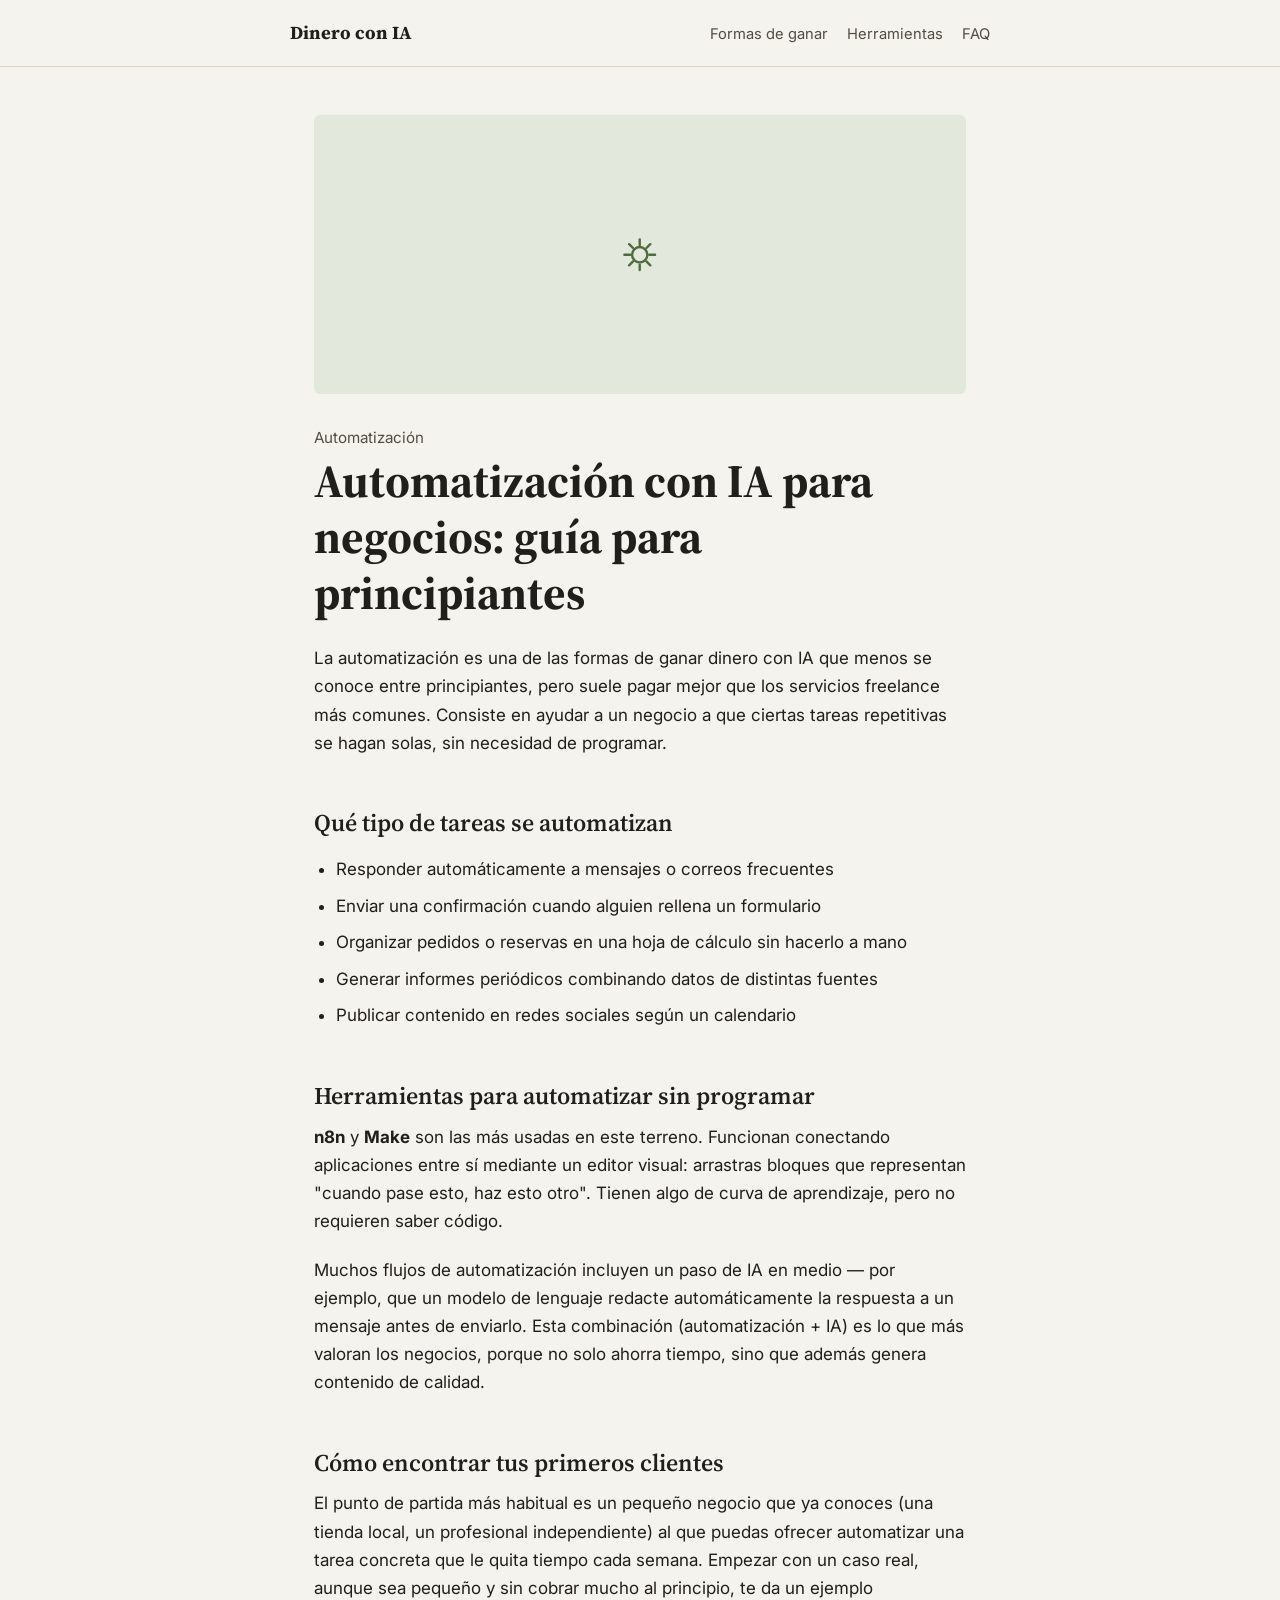
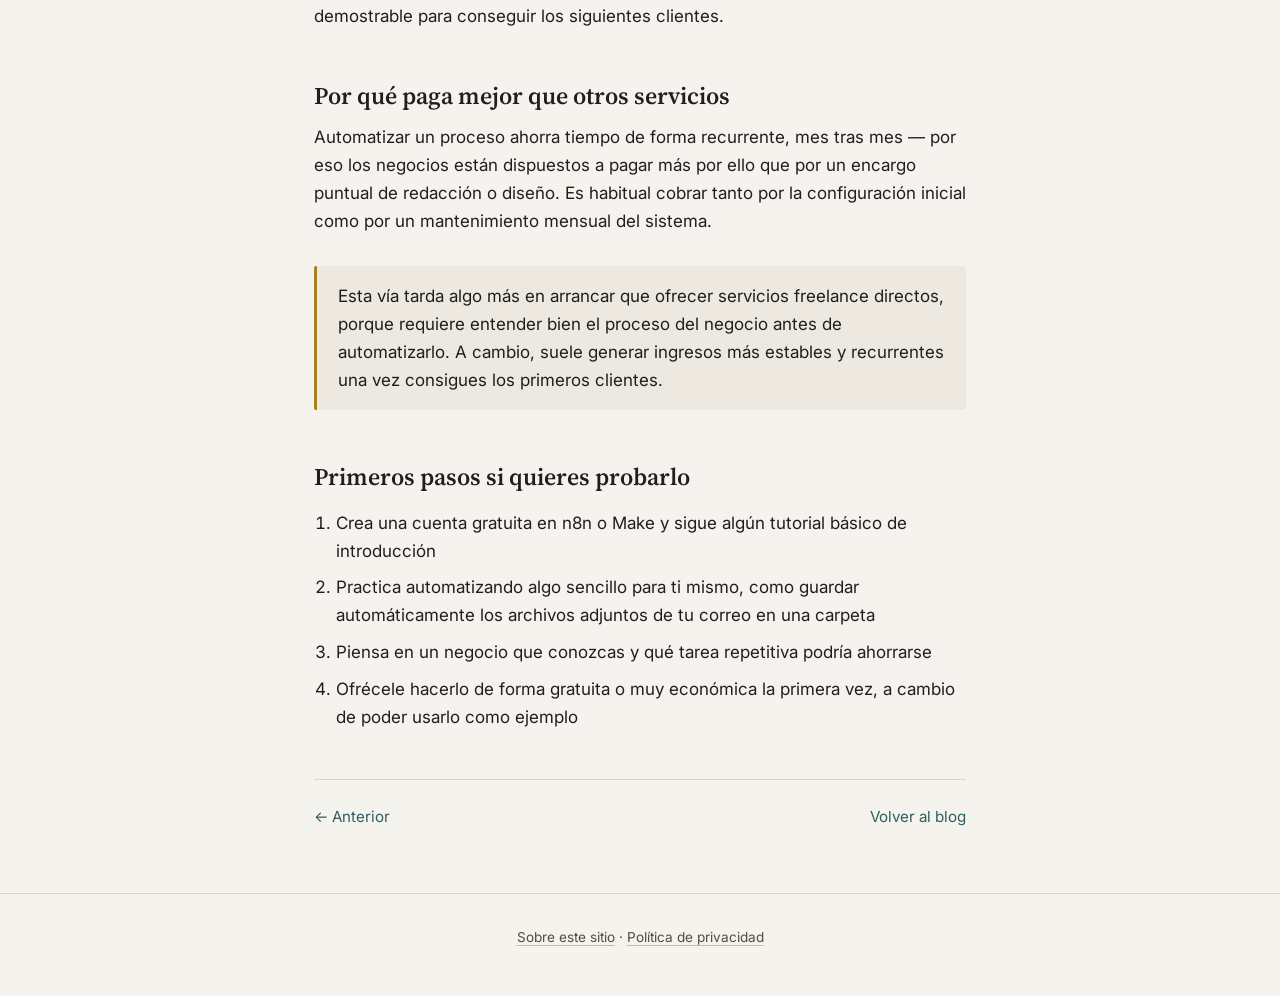
==== automatizacion-ia-negocios.html @ 82c19152 "Add files via upload" ====
<!DOCTYPE html>
<html lang="es">
<head>
<meta charset="UTF-8">
<meta name="viewport" content="width=device-width, initial-scale=1.0">
<title>Automatización con IA para negocios: guía para principiantes</title>
<meta name="description" content="Cómo ayudar a pequeños negocios a automatizar tareas repetitivas usando IA y herramientas no-code, sin saber programar.">
<link rel="stylesheet" href="style.css">
</head>
<body>

<header class="site-header">
  <nav>
    <a href="index.html" class="brand">Dinero con IA</a>
    <div class="menu">
      <a href="formas-de-ganar-dinero.html">Formas de ganar</a>
      <a href="herramientas-para-empezar.html">Herramientas</a>
      <a href="preguntas-frecuentes.html">FAQ</a>
    </div>
  </nav>
</header>

<main>
  <div class="article-thumb-full tint-d">
    <svg viewBox="0 0 64 64" fill="none" xmlns="http://www.w3.org/2000/svg">
      <circle cx="32" cy="32" r="8" stroke="#4f6b3f" stroke-width="2.5"/>
      <path d="M32 16v6M32 42v6M48 32h-6M22 32h-6M43 21l-4 4M25 39l-4 4M43 43l-4-4M25 25l-4-4" stroke="#4f6b3f" stroke-width="2.5" stroke-linecap="round"/>
    </svg>
  </div>
  <p class="eyebrow-plain">Automatización</p>
  <h1>Automatización con IA para negocios: guía para principiantes</h1>

  <p>La automatización es una de las formas de ganar dinero con IA que menos se conoce entre principiantes, pero suele pagar mejor que los servicios freelance más comunes. Consiste en ayudar a un negocio a que ciertas tareas repetitivas se hagan solas, sin necesidad de programar.</p>

  <h2>Qué tipo de tareas se automatizan</h2>
  <ul>
    <li>Responder automáticamente a mensajes o correos frecuentes</li>
    <li>Enviar una confirmación cuando alguien rellena un formulario</li>
    <li>Organizar pedidos o reservas en una hoja de cálculo sin hacerlo a mano</li>
    <li>Generar informes periódicos combinando datos de distintas fuentes</li>
    <li>Publicar contenido en redes sociales según un calendario</li>
  </ul>

  <h2>Herramientas para automatizar sin programar</h2>
  <p><strong>n8n</strong> y <strong>Make</strong> son las más usadas en este terreno. Funcionan conectando aplicaciones entre sí mediante un editor visual: arrastras bloques que representan "cuando pase esto, haz esto otro". Tienen algo de curva de aprendizaje, pero no requieren saber código.</p>

  <p>Muchos flujos de automatización incluyen un paso de IA en medio — por ejemplo, que un modelo de lenguaje redacte automáticamente la respuesta a un mensaje antes de enviarlo. Esta combinación (automatización + IA) es lo que más valoran los negocios, porque no solo ahorra tiempo, sino que además genera contenido de calidad.</p>

  <h2>Cómo encontrar tus primeros clientes</h2>
  <p>El punto de partida más habitual es un pequeño negocio que ya conoces (una tienda local, un profesional independiente) al que puedas ofrecer automatizar una tarea concreta que le quita tiempo cada semana. Empezar con un caso real, aunque sea pequeño y sin cobrar mucho al principio, te da un ejemplo demostrable para conseguir los siguientes clientes.</p>

  <h2>Por qué paga mejor que otros servicios</h2>
  <p>Automatizar un proceso ahorra tiempo de forma recurrente, mes tras mes — por eso los negocios están dispuestos a pagar más por ello que por un encargo puntual de redacción o diseño. Es habitual cobrar tanto por la configuración inicial como por un mantenimiento mensual del sistema.</p>

  <div class="callout">
    <p>Esta vía tarda algo más en arrancar que ofrecer servicios freelance directos, porque requiere entender bien el proceso del negocio antes de automatizarlo. A cambio, suele generar ingresos más estables y recurrentes una vez consigues los primeros clientes.</p>
  </div>

  <h2>Primeros pasos si quieres probarlo</h2>
  <ol>
    <li>Crea una cuenta gratuita en n8n o Make y sigue algún tutorial básico de introducción</li>
    <li>Practica automatizando algo sencillo para ti mismo, como guardar automáticamente los archivos adjuntos de tu correo en una carpeta</li>
    <li>Piensa en un negocio que conozcas y qué tarea repetitiva podría ahorrarse</li>
    <li>Ofrécele hacerlo de forma gratuita o muy económica la primera vez, a cambio de poder usarlo como ejemplo</li>
  </ol>

  <div class="page-nav">
    <a href="prompts-para-ganar-dinero.html">← Anterior</a>
    <a href="index.html">Volver al blog</a>
  </div>
</main>

<footer class="site-footer">
  <p><a href="sobre-nosotros.html">Sobre este sitio</a> · <a href="privacidad.html">Política de privacidad</a></p>
</footer>

</body>
</html>
---- style.css ----
@import url('https://fonts.googleapis.com/css2?family=Source+Serif+4:opsz,wght@8..60,400;8..60,600;8..60,700&family=Inter:wght@400;500;600&display=swap');

:root {
  --paper: #f5f3ee;
  --paper-raised: #ede9e0;
  --ink: #211f1c;
  --ink-soft: #524d44;
  --gold: #a97f1f;
  --gold-dark: #7c5c15;
  --teal: #2f5d62;
  --rule: #d9d3c4;
  --max-width: 700px;
}

* { box-sizing: border-box; }

html { scroll-behavior: smooth; }

body {
  margin: 0;
  background: var(--paper);
  color: var(--ink);
  font-family: 'Inter', sans-serif;
  font-size: 17px;
  line-height: 1.65;
  -webkit-font-smoothing: antialiased;
}

@media (prefers-reduced-motion: reduce) {
  html { scroll-behavior: auto; }
}

a { color: var(--teal); text-decoration-color: rgba(47,93,98,0.35); text-underline-offset: 3px; }
a:hover { text-decoration-color: var(--teal); }
a:focus-visible, button:focus-visible { outline: 2px solid var(--gold-dark); outline-offset: 3px; }

h1, h2, h3 {
  font-family: 'Source Serif 4', serif;
  font-weight: 600;
  line-height: 1.2;
  color: var(--ink);
  margin: 0 0 0.5em;
}

h1 { font-size: clamp(2rem, 5vw, 2.9rem); font-weight: 700; }
h2 { font-size: 1.5rem; margin-top: 2.2em; }
h3 { font-size: 1.15rem; margin-top: 1.6em; }

p { margin: 0 0 1.2em; }
ul, ol { padding-left: 1.3em; }
li { margin-bottom: 0.5em; }

.site-header {
  border-bottom: 1px solid var(--rule);
  padding: 1.1rem 1.5rem;
}

.site-header nav {
  max-width: var(--max-width);
  margin: 0 auto;
  display: flex;
  align-items: baseline;
  justify-content: space-between;
  gap: 1rem;
  flex-wrap: wrap;
}

.brand {
  font-family: 'Source Serif 4', serif;
  font-weight: 700;
  font-size: 1.15rem;
  color: var(--ink);
  text-decoration: none;
}

.brand:hover { text-decoration: none; color: var(--gold-dark); }

.site-header .menu {
  display: flex;
  gap: 1.2rem;
  font-size: 0.92rem;
}

.site-header .menu a {
  color: var(--ink-soft);
  text-decoration: none;
}

.site-header .menu a:hover { color: var(--teal); }

main {
  max-width: var(--max-width);
  margin: 0 auto;
  padding: 3rem 1.5rem 4rem;
}

.eyebrow-plain {
  color: var(--ink-soft);
  font-size: 0.95rem;
  margin-bottom: 0.3em;
}

.lede {
  font-size: 1.2rem;
  color: var(--ink-soft);
  margin-bottom: 1.8em;
}

.chapter-list {
  list-style: none;
  padding: 0;
  margin: 1.5em 0 2.5em;
  border-top: 1px solid var(--rule);
}

.chapter-list li {
  border-bottom: 1px solid var(--rule);
  margin: 0;
}

.chapter-list a {
  display: flex;
  align-items: baseline;
  gap: 1rem;
  padding: 0.95rem 0;
  text-decoration: none;
  color: var(--ink);
}

.chapter-list a:hover .chapter-title { color: var(--teal); }

.chapter-num {
  font-family: 'Source Serif 4', serif;
  color: var(--gold-dark);
  font-size: 1rem;
  flex-shrink: 0;
  width: 1.6em;
}

.chapter-title { font-weight: 500; flex-grow: 1; }
.chapter-desc { color: var(--ink-soft); font-size: 0.88rem; display: block; margin-top: 0.15em; }

.hero {
  padding: 0.5rem 0 1rem;
}

.hero .lede { margin-bottom: 0; }

.blog-grid {
  display: grid;
  grid-template-columns: repeat(2, 1fr);
  gap: 1.4rem;
  margin: 2.2em 0 1em;
  padding: 0;
  list-style: none;
}

@media (max-width: 620px) {
  .blog-grid { grid-template-columns: 1fr; }
}

.post-card {
  display: block;
  text-decoration: none;
  color: var(--ink);
  border: 1px solid var(--rule);
  border-radius: 6px;
  overflow: hidden;
  background: #fff;
  transition: border-color 0.15s ease, transform 0.15s ease;
}

.post-card:hover {
  border-color: var(--gold);
  transform: translateY(-2px);
}

.post-thumb {
  aspect-ratio: 16 / 10;
  display: flex;
  align-items: center;
  justify-content: center;
}

.post-thumb svg { width: 46%; height: 46%; }

.post-body { padding: 1.1rem 1.2rem 1.3rem; }

.post-tag {
  display: inline-block;
  font-size: 0.72rem;
  font-weight: 600;
  text-transform: uppercase;
  letter-spacing: 0.04em;
  color: var(--gold-dark);
  margin-bottom: 0.5em;
}

.post-title {
  font-family: 'Source Serif 4', serif;
  font-weight: 600;
  font-size: 1.15rem;
  line-height: 1.3;
  margin: 0 0 0.4em;
  color: var(--ink);
}

.post-card:hover .post-title { color: var(--teal); }

.post-summary {
  font-size: 0.88rem;
  color: var(--ink-soft);
  margin: 0;
  line-height: 1.5;
}

.section-heading {
  display: flex;
  align-items: baseline;
  justify-content: space-between;
  border-bottom: 1px solid var(--rule);
  padding-bottom: 0.6em;
  margin-top: 2.5em;
}

.section-heading h2 { margin: 0; }

.post-meta {
  font-size: 0.85rem;
  color: var(--ink-soft);
  margin-bottom: 1.6em;
}

.article-thumb-full {
  width: 100%;
  aspect-ratio: 21 / 9;
  border-radius: 6px;
  display: flex;
  align-items: center;
  justify-content: center;
  margin-bottom: 1.8em;
}

.article-thumb-full svg { width: 22%; height: 22%; }

.tag-nav {
  display: flex;
  gap: 0.6rem;
  flex-wrap: wrap;
  margin: 1.2em 0 0;
}

.tag-pill {
  font-size: 0.82rem;
  color: var(--ink-soft);
  border: 1px solid var(--rule);
  border-radius: 100px;
  padding: 0.3em 0.9em;
  text-decoration: none;
}

.tag-pill:hover { border-color: var(--gold); color: var(--teal); text-decoration: none; }

.tint-a { background: #ece3cd; }
.tint-b { background: #dde6e4; }
.tint-c { background: #e8dfe8; }
.tint-d { background: #e3e8dc; }
.tint-e { background: #ecdfd4; }

.callout {
  background: var(--paper-raised);
  border-left: 3px solid var(--gold);
  padding: 1rem 1.3rem;
  margin: 1.8em 0;
  border-radius: 2px;
}

.callout p:last-child { margin-bottom: 0; }

table {
  width: 100%;
  border-collapse: collapse;
  margin: 1.5em 0;
  font-size: 0.95rem;
}

th, td {
  text-align: left;
  padding: 0.6em 0.8em;
  border-bottom: 1px solid var(--rule);
}

th { font-family: 'Source Serif 4', serif; font-weight: 600; }

.page-nav {
  display: flex;
  justify-content: space-between;
  gap: 1rem;
  margin-top: 3rem;
  padding-top: 1.5rem;
  border-top: 1px solid var(--rule);
  font-size: 0.95rem;
}

.page-nav a { text-decoration: none; }

.site-footer {
  border-top: 1px solid var(--rule);
  padding: 2rem 1.5rem;
  text-align: center;
  color: var(--ink-soft);
  font-size: 0.85rem;
}

.site-footer a { color: var(--ink-soft); }

details {
  border-bottom: 1px solid var(--rule);
  padding: 0.9em 0;
}

details summary {
  font-family: 'Source Serif 4', serif;
  font-weight: 600;
  cursor: pointer;
  font-size: 1.05rem;
}

details p { margin-top: 0.8em; }
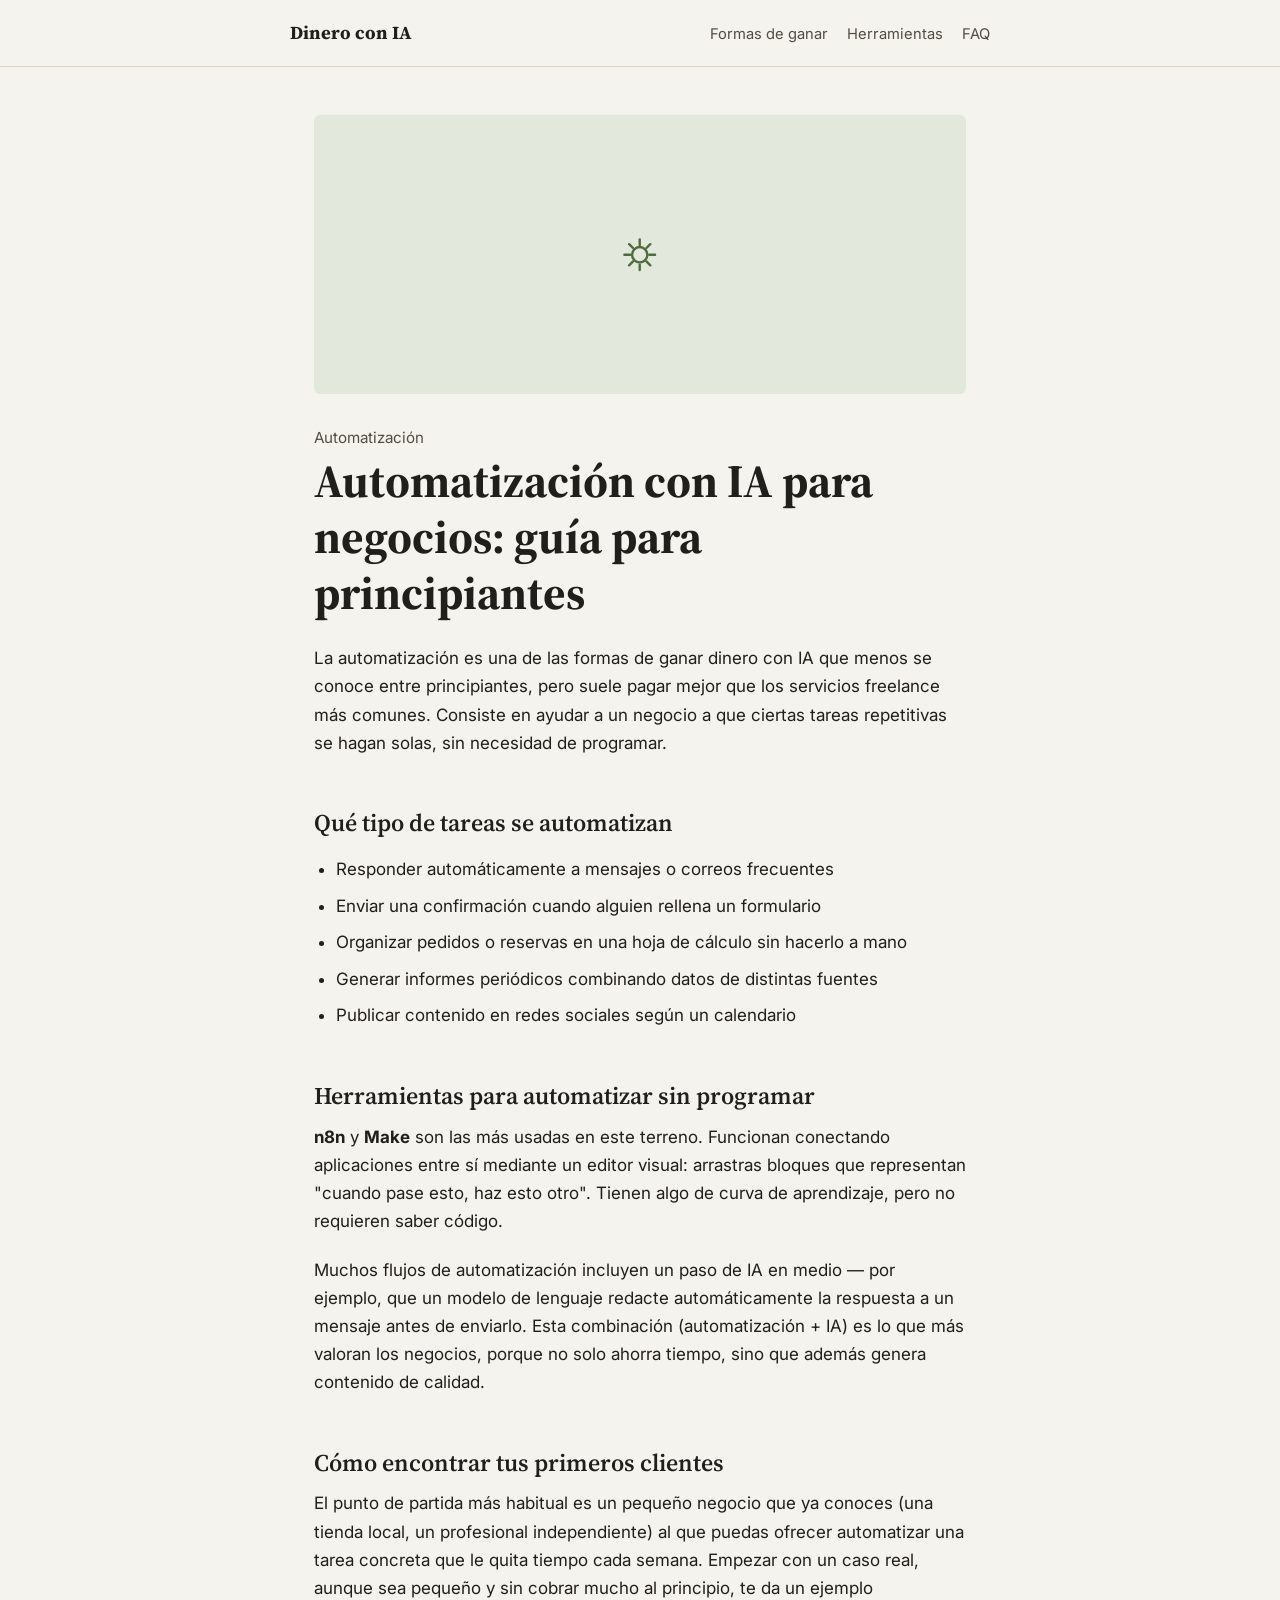
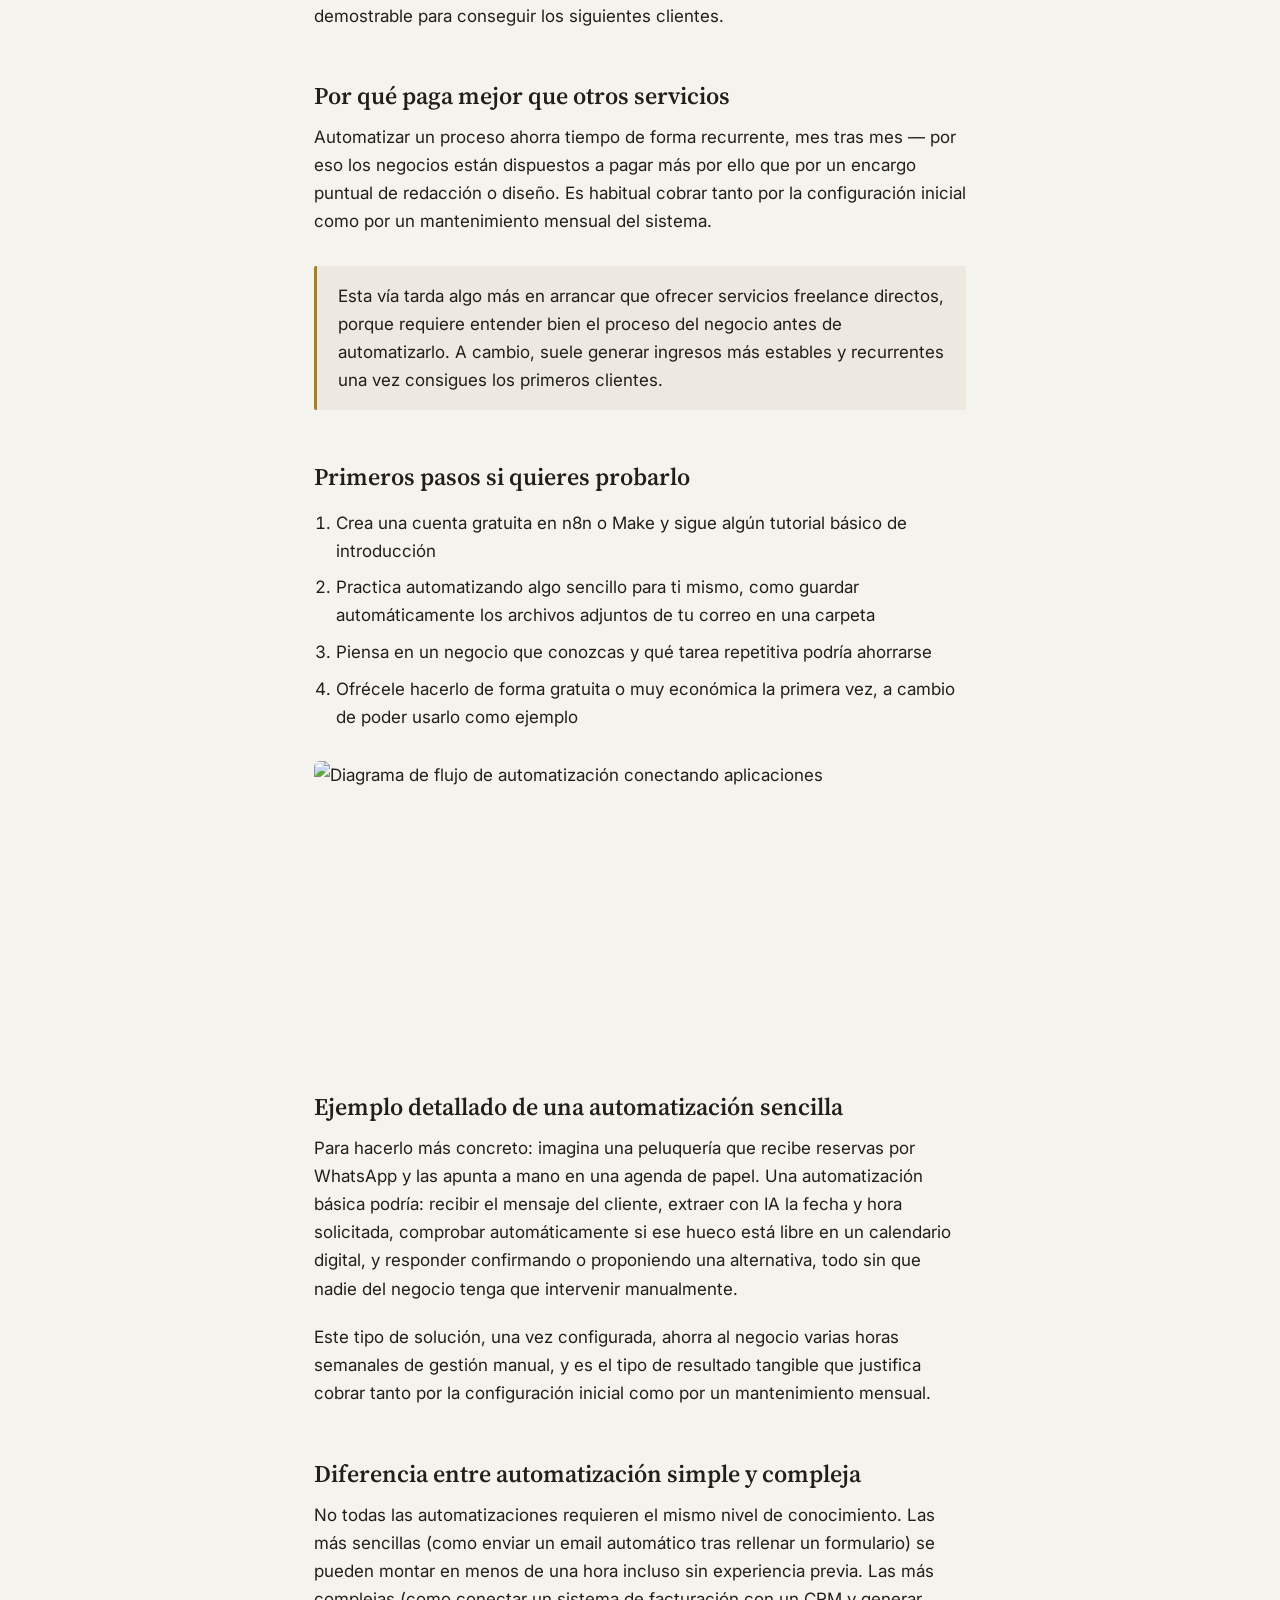
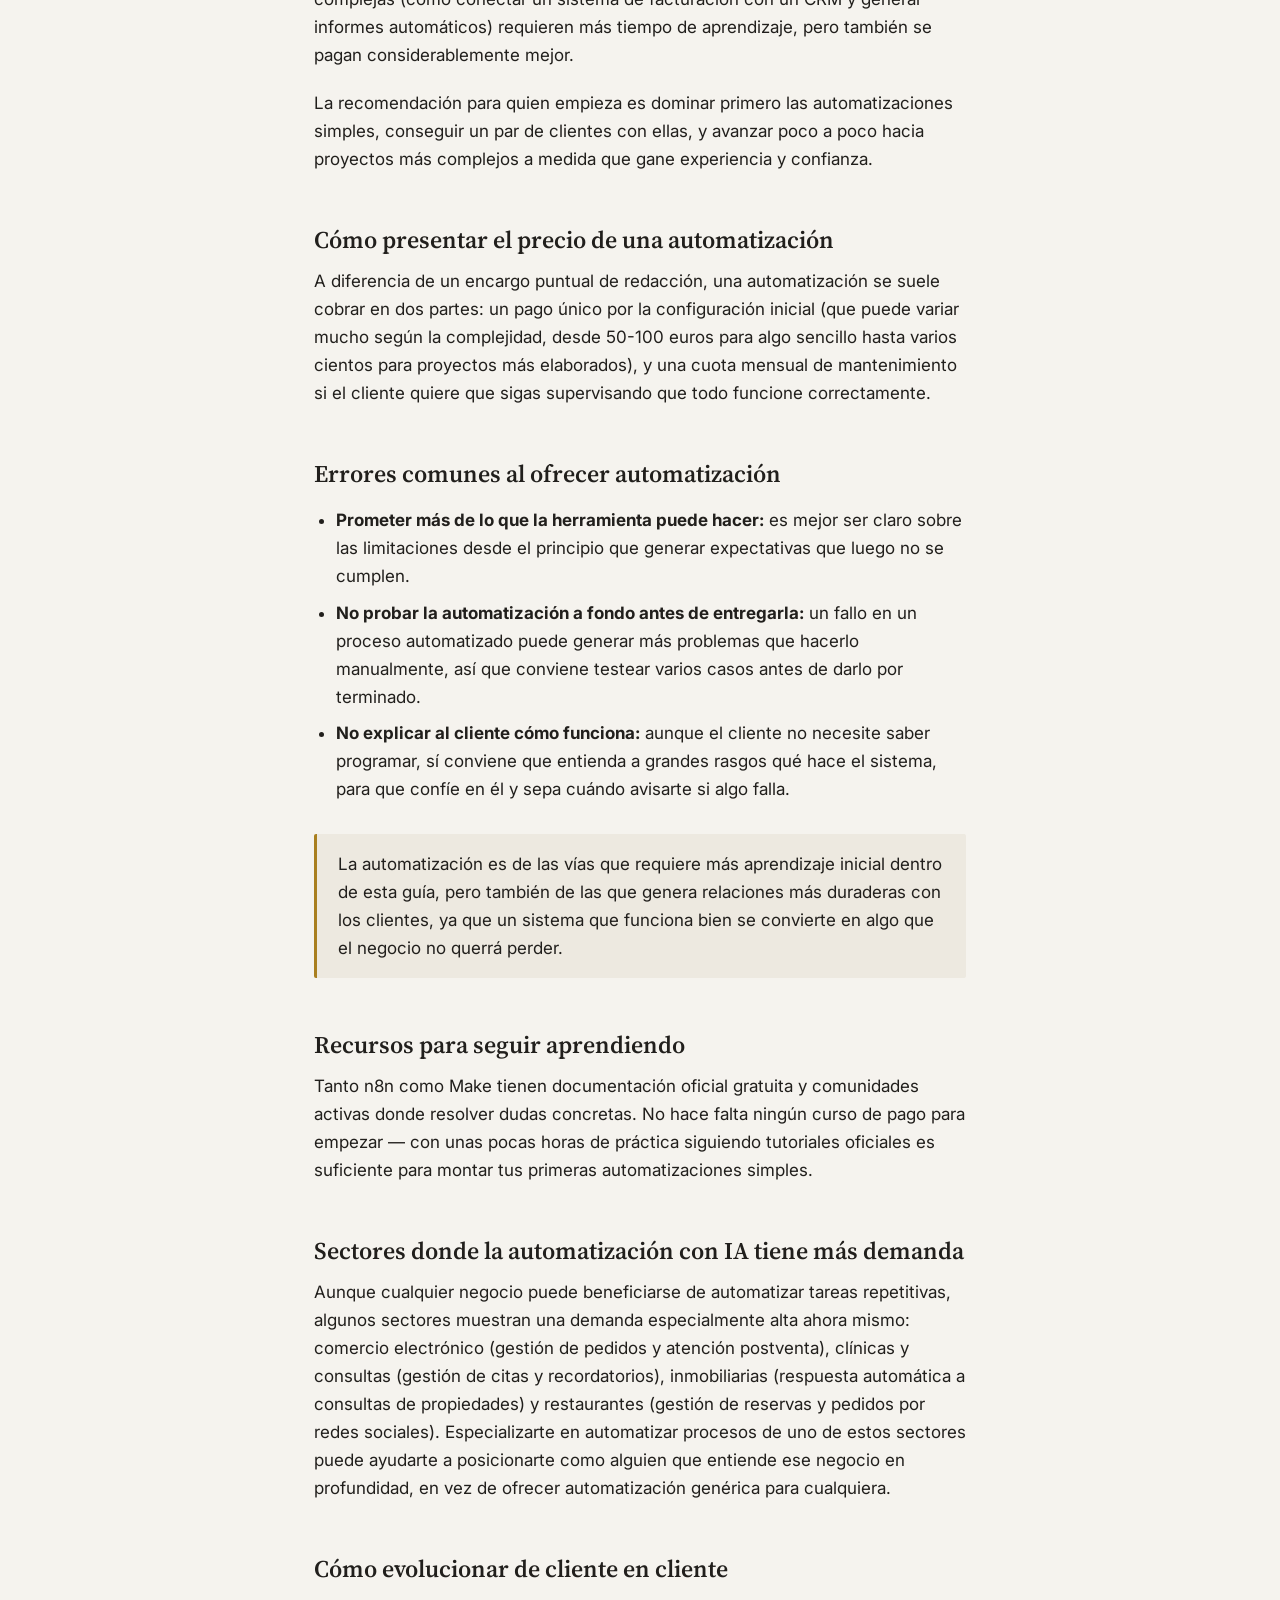
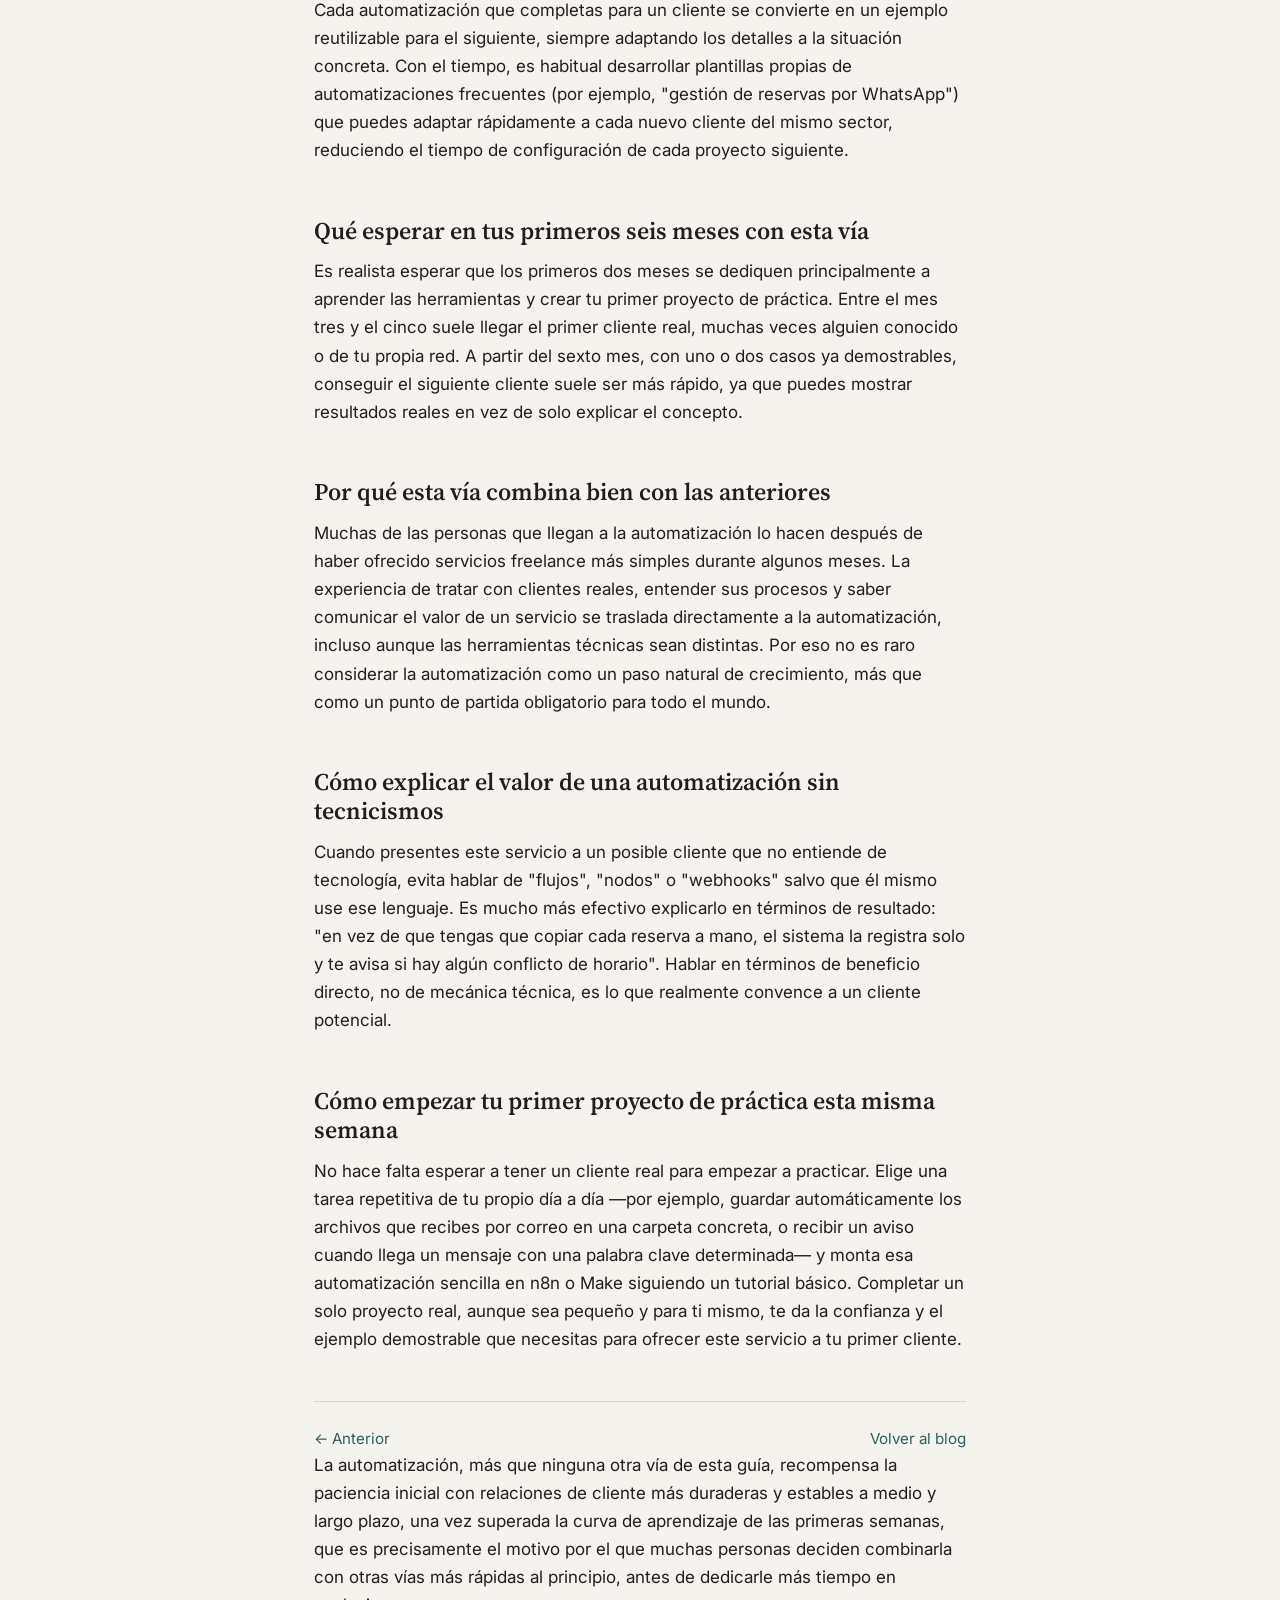
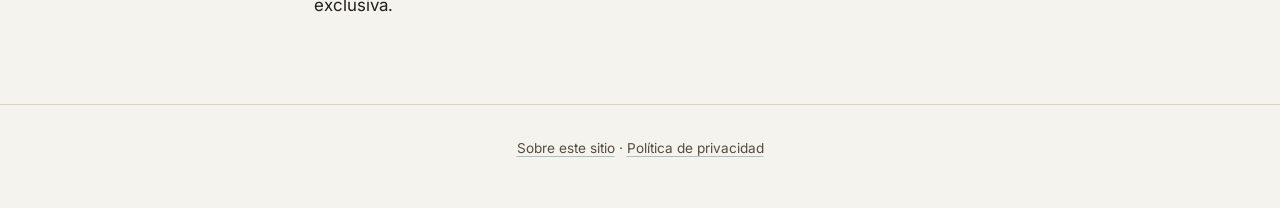
==== commit 902815f6: "Add files via upload" ====
--- a/automatizacion-ia-negocios.html
+++ b/automatizacion-ia-negocios.html
@@ -64,10 +64,61 @@
     <li>Ofrécele hacerlo de forma gratuita o muy económica la primera vez, a cambio de poder usarlo como ejemplo</li>
   </ol>
 
+  <div class="article-thumb-full" style="aspect-ratio: 21/9; margin: 1.8em 0;">
+    <img src="images/9b-automatizacion-detalle.jpg" alt="Diagrama de flujo de automatización conectando aplicaciones" loading="lazy" style="width:100%; height:100%; object-fit:cover; border-radius:6px;">
+  </div>
+
+  <h2>Ejemplo detallado de una automatización sencilla</h2>
+  <p>Para hacerlo más concreto: imagina una peluquería que recibe reservas por WhatsApp y las apunta a mano en una agenda de papel. Una automatización básica podría: recibir el mensaje del cliente, extraer con IA la fecha y hora solicitada, comprobar automáticamente si ese hueco está libre en un calendario digital, y responder confirmando o proponiendo una alternativa, todo sin que nadie del negocio tenga que intervenir manualmente.</p>
+
+  <p>Este tipo de solución, una vez configurada, ahorra al negocio varias horas semanales de gestión manual, y es el tipo de resultado tangible que justifica cobrar tanto por la configuración inicial como por un mantenimiento mensual.</p>
+
+  <h2>Diferencia entre automatización simple y compleja</h2>
+  <p>No todas las automatizaciones requieren el mismo nivel de conocimiento. Las más sencillas (como enviar un email automático tras rellenar un formulario) se pueden montar en menos de una hora incluso sin experiencia previa. Las más complejas (como conectar un sistema de facturación con un CRM y generar informes automáticos) requieren más tiempo de aprendizaje, pero también se pagan considerablemente mejor.</p>
+
+  <p>La recomendación para quien empieza es dominar primero las automatizaciones simples, conseguir un par de clientes con ellas, y avanzar poco a poco hacia proyectos más complejos a medida que gane experiencia y confianza.</p>
+
+  <h2>Cómo presentar el precio de una automatización</h2>
+  <p>A diferencia de un encargo puntual de redacción, una automatización se suele cobrar en dos partes: un pago único por la configuración inicial (que puede variar mucho según la complejidad, desde 50-100 euros para algo sencillo hasta varios cientos para proyectos más elaborados), y una cuota mensual de mantenimiento si el cliente quiere que sigas supervisando que todo funcione correctamente.</p>
+
+  <h2>Errores comunes al ofrecer automatización</h2>
+  <ul>
+    <li><strong>Prometer más de lo que la herramienta puede hacer:</strong> es mejor ser claro sobre las limitaciones desde el principio que generar expectativas que luego no se cumplen.</li>
+    <li><strong>No probar la automatización a fondo antes de entregarla:</strong> un fallo en un proceso automatizado puede generar más problemas que hacerlo manualmente, así que conviene testear varios casos antes de darlo por terminado.</li>
+    <li><strong>No explicar al cliente cómo funciona:</strong> aunque el cliente no necesite saber programar, sí conviene que entienda a grandes rasgos qué hace el sistema, para que confíe en él y sepa cuándo avisarte si algo falla.</li>
+  </ul>
+
+  <div class="callout">
+    <p>La automatización es de las vías que requiere más aprendizaje inicial dentro de esta guía, pero también de las que genera relaciones más duraderas con los clientes, ya que un sistema que funciona bien se convierte en algo que el negocio no querrá perder.</p>
+  </div>
+
+  <h2>Recursos para seguir aprendiendo</h2>
+  <p>Tanto n8n como Make tienen documentación oficial gratuita y comunidades activas donde resolver dudas concretas. No hace falta ningún curso de pago para empezar — con unas pocas horas de práctica siguiendo tutoriales oficiales es suficiente para montar tus primeras automatizaciones simples.</p>
+
+  <h2>Sectores donde la automatización con IA tiene más demanda</h2>
+  <p>Aunque cualquier negocio puede beneficiarse de automatizar tareas repetitivas, algunos sectores muestran una demanda especialmente alta ahora mismo: comercio electrónico (gestión de pedidos y atención postventa), clínicas y consultas (gestión de citas y recordatorios), inmobiliarias (respuesta automática a consultas de propiedades) y restaurantes (gestión de reservas y pedidos por redes sociales). Especializarte en automatizar procesos de uno de estos sectores puede ayudarte a posicionarte como alguien que entiende ese negocio en profundidad, en vez de ofrecer automatización genérica para cualquiera.</p>
+
+  <h2>Cómo evolucionar de cliente en cliente</h2>
+  <p>Cada automatización que completas para un cliente se convierte en un ejemplo reutilizable para el siguiente, siempre adaptando los detalles a la situación concreta. Con el tiempo, es habitual desarrollar plantillas propias de automatizaciones frecuentes (por ejemplo, "gestión de reservas por WhatsApp") que puedes adaptar rápidamente a cada nuevo cliente del mismo sector, reduciendo el tiempo de configuración de cada proyecto siguiente.</p>
+
+  <h2>Qué esperar en tus primeros seis meses con esta vía</h2>
+  <p>Es realista esperar que los primeros dos meses se dediquen principalmente a aprender las herramientas y crear tu primer proyecto de práctica. Entre el mes tres y el cinco suele llegar el primer cliente real, muchas veces alguien conocido o de tu propia red. A partir del sexto mes, con uno o dos casos ya demostrables, conseguir el siguiente cliente suele ser más rápido, ya que puedes mostrar resultados reales en vez de solo explicar el concepto.</p>
+
+  <h2>Por qué esta vía combina bien con las anteriores</h2>
+  <p>Muchas de las personas que llegan a la automatización lo hacen después de haber ofrecido servicios freelance más simples durante algunos meses. La experiencia de tratar con clientes reales, entender sus procesos y saber comunicar el valor de un servicio se traslada directamente a la automatización, incluso aunque las herramientas técnicas sean distintas. Por eso no es raro considerar la automatización como un paso natural de crecimiento, más que como un punto de partida obligatorio para todo el mundo.</p>
+
+  <h2>Cómo explicar el valor de una automatización sin tecnicismos</h2>
+  <p>Cuando presentes este servicio a un posible cliente que no entiende de tecnología, evita hablar de "flujos", "nodos" o "webhooks" salvo que él mismo use ese lenguaje. Es mucho más efectivo explicarlo en términos de resultado: "en vez de que tengas que copiar cada reserva a mano, el sistema la registra solo y te avisa si hay algún conflicto de horario". Hablar en términos de beneficio directo, no de mecánica técnica, es lo que realmente convence a un cliente potencial.</p>
+
+  <h2>Cómo empezar tu primer proyecto de práctica esta misma semana</h2>
+  <p>No hace falta esperar a tener un cliente real para empezar a practicar. Elige una tarea repetitiva de tu propio día a día —por ejemplo, guardar automáticamente los archivos que recibes por correo en una carpeta concreta, o recibir un aviso cuando llega un mensaje con una palabra clave determinada— y monta esa automatización sencilla en n8n o Make siguiendo un tutorial básico. Completar un solo proyecto real, aunque sea pequeño y para ti mismo, te da la confianza y el ejemplo demostrable que necesitas para ofrecer este servicio a tu primer cliente.</p>
+
   <div class="page-nav">
     <a href="prompts-para-ganar-dinero.html">← Anterior</a>
     <a href="index.html">Volver al blog</a>
   </div>
+  <p>La automatización, más que ninguna otra vía de esta guía, recompensa la paciencia inicial con relaciones de cliente más duraderas y estables a medio y largo plazo, una vez superada la curva de aprendizaje de las primeras semanas, que es precisamente el motivo por el que muchas personas deciden combinarla con otras vías más rápidas al principio, antes de dedicarle más tiempo en exclusiva.</p>
+
 </main>
 
 <footer class="site-footer">
--- a/style.css
+++ b/style.css
@@ -177,12 +177,16 @@
 
 .post-thumb {
   aspect-ratio: 16 / 10;
-  display: flex;
-  align-items: center;
-  justify-content: center;
-}
-
-.post-thumb svg { width: 46%; height: 46%; }
+  overflow: hidden;
+  background: var(--paper-raised);
+}
+
+.post-thumb img {
+  width: 100%;
+  height: 100%;
+  object-fit: cover;
+  display: block;
+}
 
 .post-body { padding: 1.1rem 1.2rem 1.3rem; }
 
